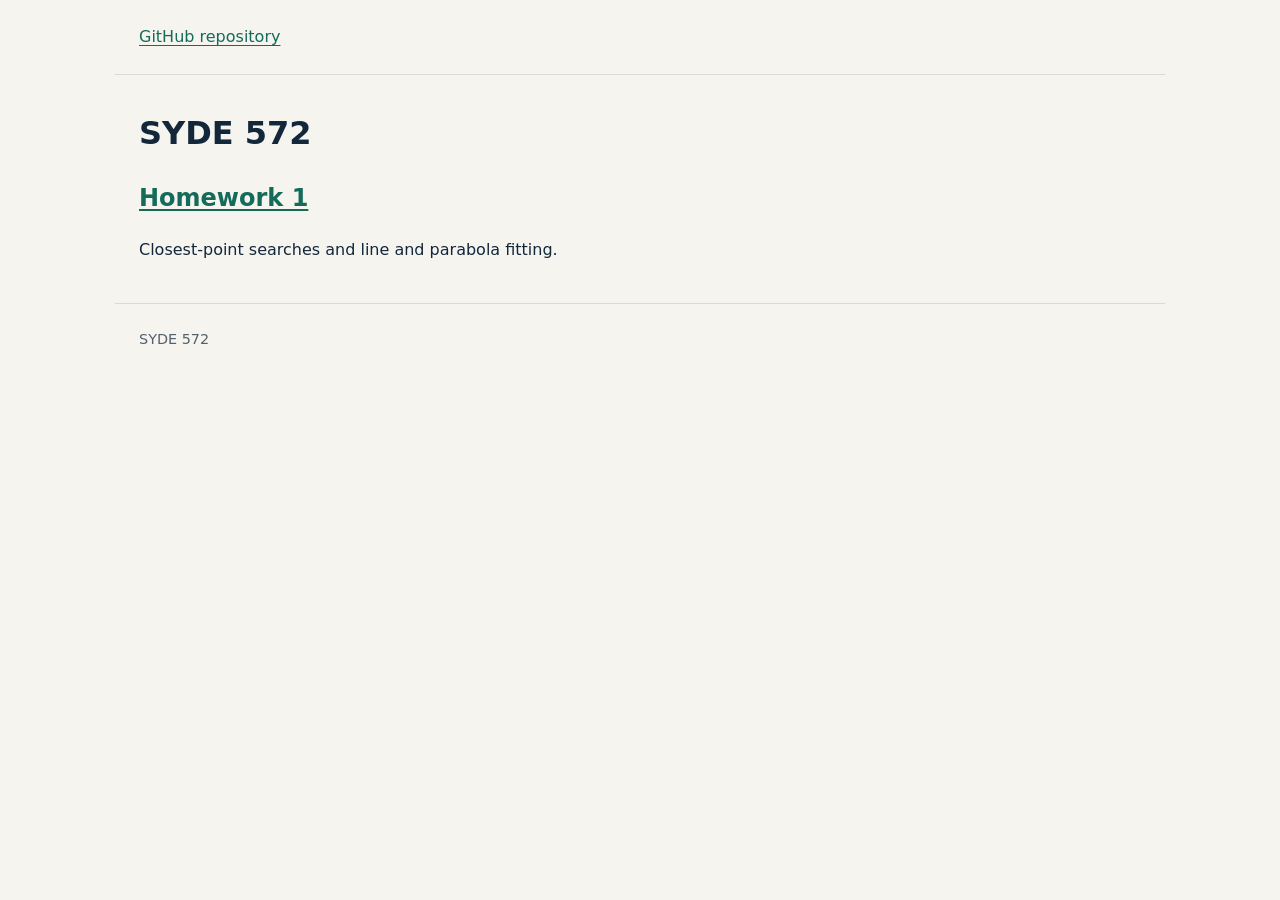
==== index.html @ 275a668e "Simplify homework site and update general parabola and handwritten solutions" ====
<!doctype html>
<html lang="en"><head><meta charset="utf-8"><meta name="viewport" content="width=device-width,initial-scale=1"><title>SYDE 572</title><link rel="stylesheet" href="HW1/docs/style.css"></head>
<body><header><a href="https://github.com/AyaanIqbal/SYDE572">GitHub repository</a></header><main><h1>SYDE 572</h1><h2><a href="HW1/docs/">Homework 1</a></h2><p>Closest-point searches and line and parabola fitting.</p></main><footer>SYDE 572</footer></body></html>
---- HW1/docs/style.css ----
*{box-sizing:border-box}body{margin:0;background:#f5f4ef;color:#13273a;font:16px/1.6 system-ui,sans-serif}header,main,footer{max-width:1050px;margin:auto;padding:24px}header{display:flex;gap:24px;border-bottom:1px solid #d6dbd6}main{padding-top:12px}a{color:#146b59;text-underline-offset:3px}a:hover{text-decoration-thickness:2px}h1{font-size:2rem;margin-bottom:12px}h2{font-size:1.5rem}h3{font-size:1.15rem}section{margin:32px 0;padding-top:12px;border-top:1px solid #d6dbd6}.equation{background:#e9eeea;padding:12px 16px;margin:12px 0;overflow-x:auto;font-family:Georgia,serif;font-size:1.1rem}table{border-collapse:collapse;width:100%;font-variant-numeric:tabular-nums}td,th{text-align:left;padding:8px 12px;border-bottom:1px solid #d6dbd6;white-space:nowrap}.table-wrap{overflow-x:auto}figure{margin:20px 0}img{width:100%;height:auto}figcaption,footer{color:#52616b;font-size:.9rem}details{margin:16px 0}summary{cursor:pointer;color:#146b59}code,pre{font-size:.9rem}pre{padding:16px;background:#e9eeea;overflow-x:auto}footer{border-top:1px solid #d6dbd6}@media(max-width:600px){header,main,footer{padding:16px}h1{font-size:1.75rem}td,th{padding:8px}}
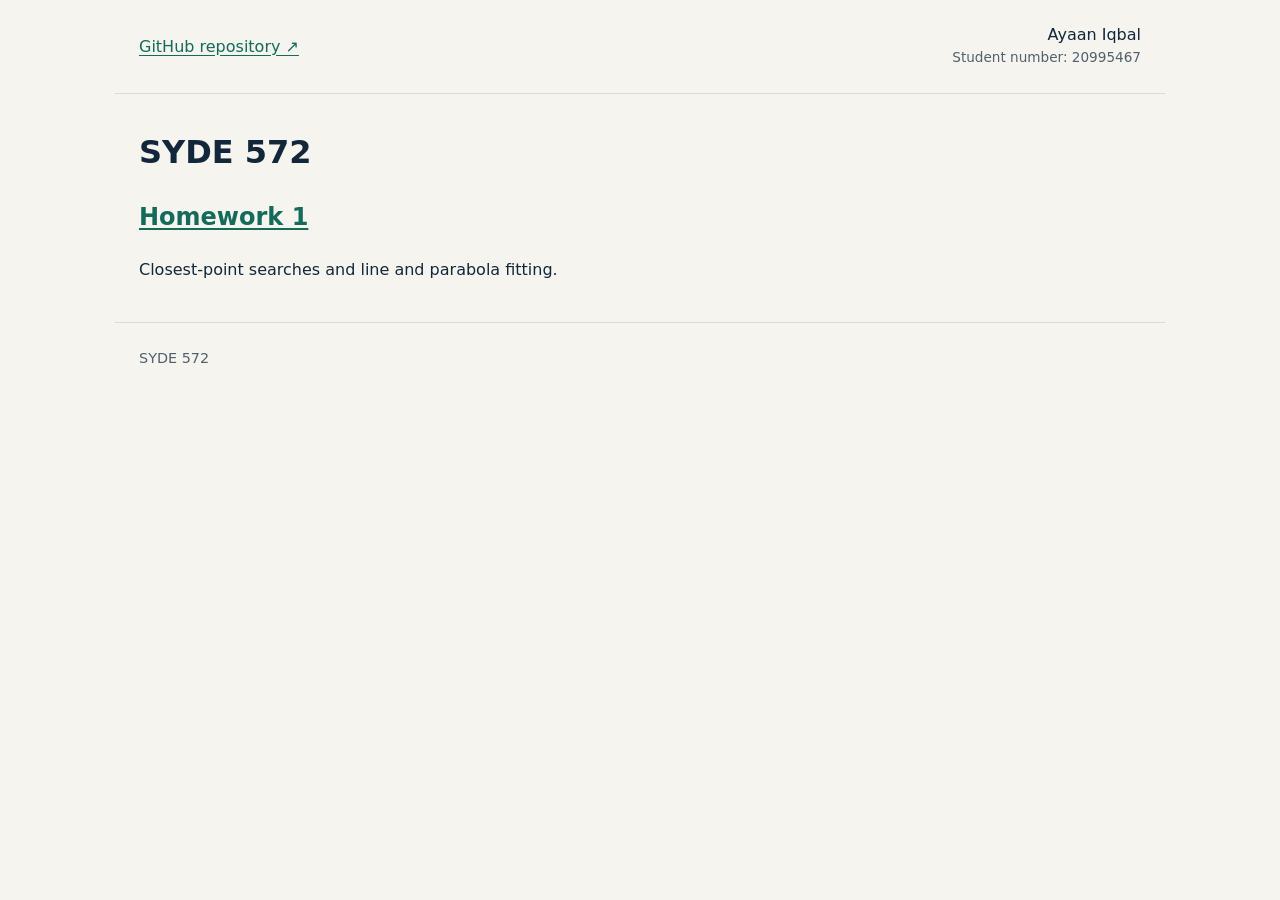
==== commit 1814229a: "Explain search iterations and refine homework navigation" ====
--- a/index.html
+++ b/index.html
@@ -1,3 +1,3 @@
 <!doctype html>
-<html lang="en"><head><meta charset="utf-8"><meta name="viewport" content="width=device-width,initial-scale=1"><title>SYDE 572</title><link rel="stylesheet" href="HW1/docs/style.css"></head>
-<body><header><a href="https://github.com/AyaanIqbal/SYDE572">GitHub repository</a></header><main><h1>SYDE 572</h1><h2><a href="HW1/docs/">Homework 1</a></h2><p>Closest-point searches and line and parabola fitting.</p></main><footer>SYDE 572</footer></body></html>+<html lang="en"><head><meta charset="utf-8"><meta name="viewport" content="width=device-width,initial-scale=1"><title>SYDE 572</title><link rel="stylesheet" href="HW1/docs/style.css"><link rel="icon" href="data:image/svg+xml,%3Csvg xmlns='http://www.w3.org/2000/svg' viewBox='0 0 40 40'%3E%3Crect width='40' height='40' rx='8' fill='%2313273a'/%3E%3Cpath d='M6 8Q20 52 34 8' fill='none' stroke='%237ed7bf' stroke-width='3'/%3E%3C/svg%3E"></head>
+<body><header><a href="https://github.com/AyaanIqbal/SYDE572" target="_blank" rel="noopener noreferrer">GitHub repository ↗</a><div class="student">Ayaan Iqbal<br><span>Student number: 20995467</span></div></header><main><h1>SYDE 572</h1><h2><a href="HW1/docs/">Homework 1</a></h2><p>Closest-point searches and line and parabola fitting.</p></main><footer>SYDE 572</footer></body></html>
--- a/HW1/docs/style.css
+++ b/HW1/docs/style.css
@@ -1 +1,3 @@
 *{box-sizing:border-box}body{margin:0;background:#f5f4ef;color:#13273a;font:16px/1.6 system-ui,sans-serif}header,main,footer{max-width:1050px;margin:auto;padding:24px}header{display:flex;gap:24px;border-bottom:1px solid #d6dbd6}main{padding-top:12px}a{color:#146b59;text-underline-offset:3px}a:hover{text-decoration-thickness:2px}h1{font-size:2rem;margin-bottom:12px}h2{font-size:1.5rem}h3{font-size:1.15rem}section{margin:32px 0;padding-top:12px;border-top:1px solid #d6dbd6}.equation{background:#e9eeea;padding:12px 16px;margin:12px 0;overflow-x:auto;font-family:Georgia,serif;font-size:1.1rem}table{border-collapse:collapse;width:100%;font-variant-numeric:tabular-nums}td,th{text-align:left;padding:8px 12px;border-bottom:1px solid #d6dbd6;white-space:nowrap}.table-wrap{overflow-x:auto}figure{margin:20px 0}img{width:100%;height:auto}figcaption,footer{color:#52616b;font-size:.9rem}details{margin:16px 0}summary{cursor:pointer;color:#146b59}code,pre{font-size:.9rem}pre{padding:16px;background:#e9eeea;overflow-x:auto}footer{border-top:1px solid #d6dbd6}@media(max-width:600px){header,main,footer{padding:16px}h1{font-size:1.75rem}td,th{padding:8px}}
+
+header{align-items:center}.student{margin-left:auto;text-align:right;line-height:1.4}.student span{font-size:.85rem;color:#52616b}li{margin:6px 0}
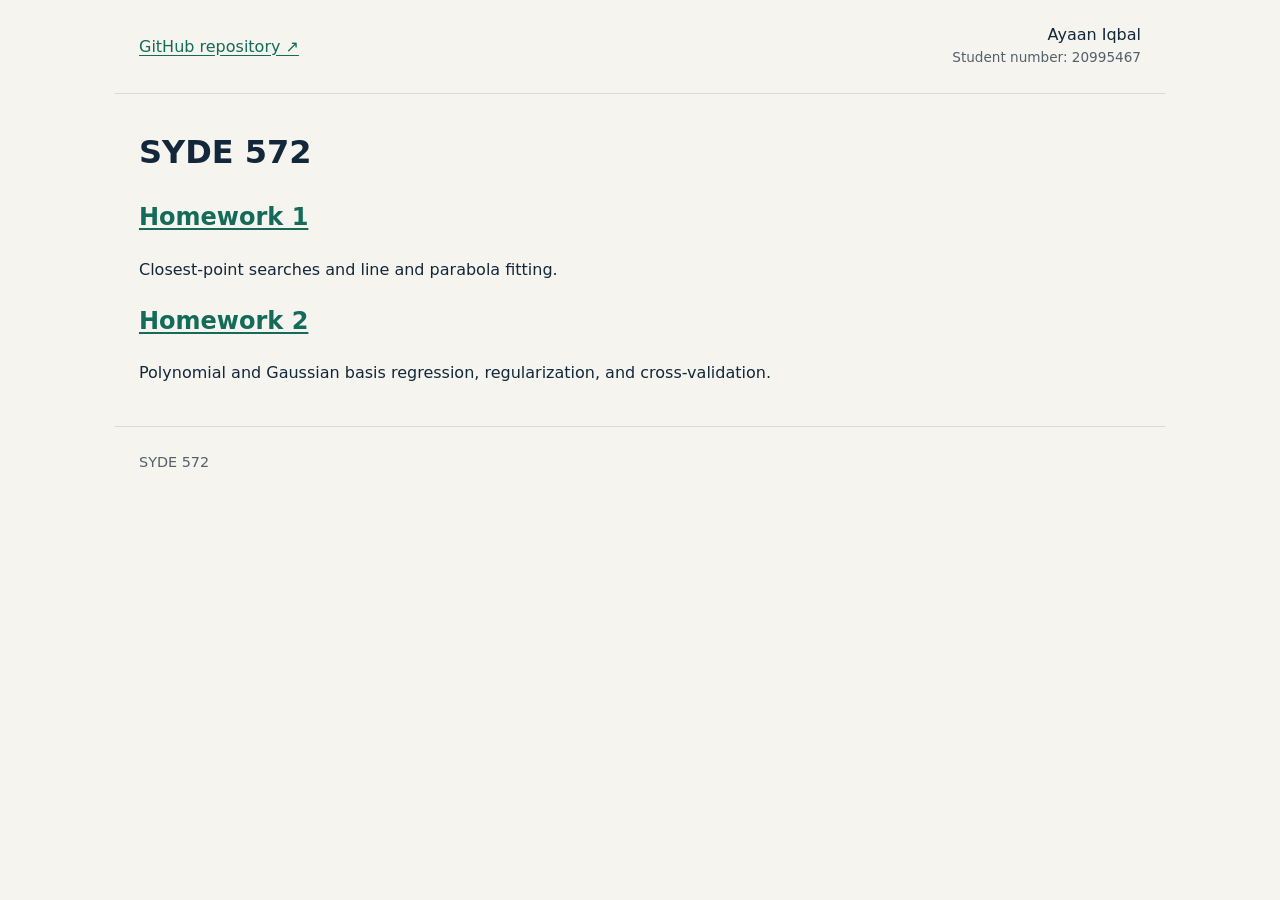
==== commit 2307e478: "feat(A2): add Homework 2 website linked to current plots, results, and source" ====
--- a/index.html
+++ b/index.html
@@ -1,3 +1,3 @@
 <!doctype html>
 <html lang="en"><head><meta charset="utf-8"><meta name="viewport" content="width=device-width,initial-scale=1"><title>SYDE 572</title><link rel="stylesheet" href="HW1/docs/style.css"><link rel="icon" href="data:image/svg+xml,%3Csvg xmlns='http://www.w3.org/2000/svg' viewBox='0 0 40 40'%3E%3Crect width='40' height='40' rx='8' fill='%2313273a'/%3E%3Cpath d='M6 8Q20 52 34 8' fill='none' stroke='%237ed7bf' stroke-width='3'/%3E%3C/svg%3E"></head>
-<body><header><a href="https://github.com/AyaanIqbal/SYDE572" target="_blank" rel="noopener noreferrer">GitHub repository ↗</a><div class="student">Ayaan Iqbal<br><span>Student number: 20995467</span></div></header><main><h1>SYDE 572</h1><h2><a href="HW1/docs/">Homework 1</a></h2><p>Closest-point searches and line and parabola fitting.</p></main><footer>SYDE 572</footer></body></html>+<body><header><a href="https://github.com/AyaanIqbal/SYDE572" target="_blank" rel="noopener noreferrer">GitHub repository ↗</a><div class="student">Ayaan Iqbal<br><span>Student number: 20995467</span></div></header><main><h1>SYDE 572</h1><h2><a href="HW1/">Homework 1</a></h2><p>Closest-point searches and line and parabola fitting.</p><h2><a href="HW2/">Homework 2</a></h2><p>Polynomial and Gaussian basis regression, regularization, and cross-validation.</p></main><footer>SYDE 572</footer></body></html>
--- a/HW1/docs/style.css
+++ b/HW1/docs/style.css
@@ -1,3 +1,7 @@
 *{box-sizing:border-box}body{margin:0;background:#f5f4ef;color:#13273a;font:16px/1.6 system-ui,sans-serif}header,main,footer{max-width:1050px;margin:auto;padding:24px}header{display:flex;gap:24px;border-bottom:1px solid #d6dbd6}main{padding-top:12px}a{color:#146b59;text-underline-offset:3px}a:hover{text-decoration-thickness:2px}h1{font-size:2rem;margin-bottom:12px}h2{font-size:1.5rem}h3{font-size:1.15rem}section{margin:32px 0;padding-top:12px;border-top:1px solid #d6dbd6}.equation{background:#e9eeea;padding:12px 16px;margin:12px 0;overflow-x:auto;font-family:Georgia,serif;font-size:1.1rem}table{border-collapse:collapse;width:100%;font-variant-numeric:tabular-nums}td,th{text-align:left;padding:8px 12px;border-bottom:1px solid #d6dbd6;white-space:nowrap}.table-wrap{overflow-x:auto}figure{margin:20px 0}img{width:100%;height:auto}figcaption,footer{color:#52616b;font-size:.9rem}details{margin:16px 0}summary{cursor:pointer;color:#146b59}code,pre{font-size:.9rem}pre{padding:16px;background:#e9eeea;overflow-x:auto}footer{border-top:1px solid #d6dbd6}@media(max-width:600px){header,main,footer{padding:16px}h1{font-size:1.75rem}td,th{padding:8px}}
 
 header{align-items:center}.student{margin-left:auto;text-align:right;line-height:1.4}.student span{font-size:.85rem;color:#52616b}li{margin:6px 0}
+
+.code-panel{margin:16px 0 12px;border:1px solid #344859;border-radius:8px;overflow:hidden;background:#142330;color:#e1e8ef}.code-label{display:flex;justify-content:space-between;gap:16px;padding:10px 16px;background:#1c3040;border-bottom:1px solid #344859;color:#c5d4e0;font:12px/1.5 ui-monospace,SFMono-Regular,Consolas,monospace}.code-label span{color:#9ecfbd}.code-panel pre{margin:0;padding:18px;background:transparent;tab-size:4;line-height:1.65;overflow-x:auto}.code-panel code{font:13px/1.65 ui-monospace,SFMono-Regular,Consolas,monospace;color:#e1e8ef}.tok-kw{color:#d4adff}.tok-str{color:#b1df9b}.tok-num{color:#ffcd89}.tok-comment{color:#9eafbc;font-style:italic}.tok-name{color:#b7daf5}.tok-op{color:#f0a5b6}h4{font-size:1rem;margin-bottom:8px}
+
+.code-caption{margin-top:8px;color:#52616b;font-size:.9rem;line-height:1.5}
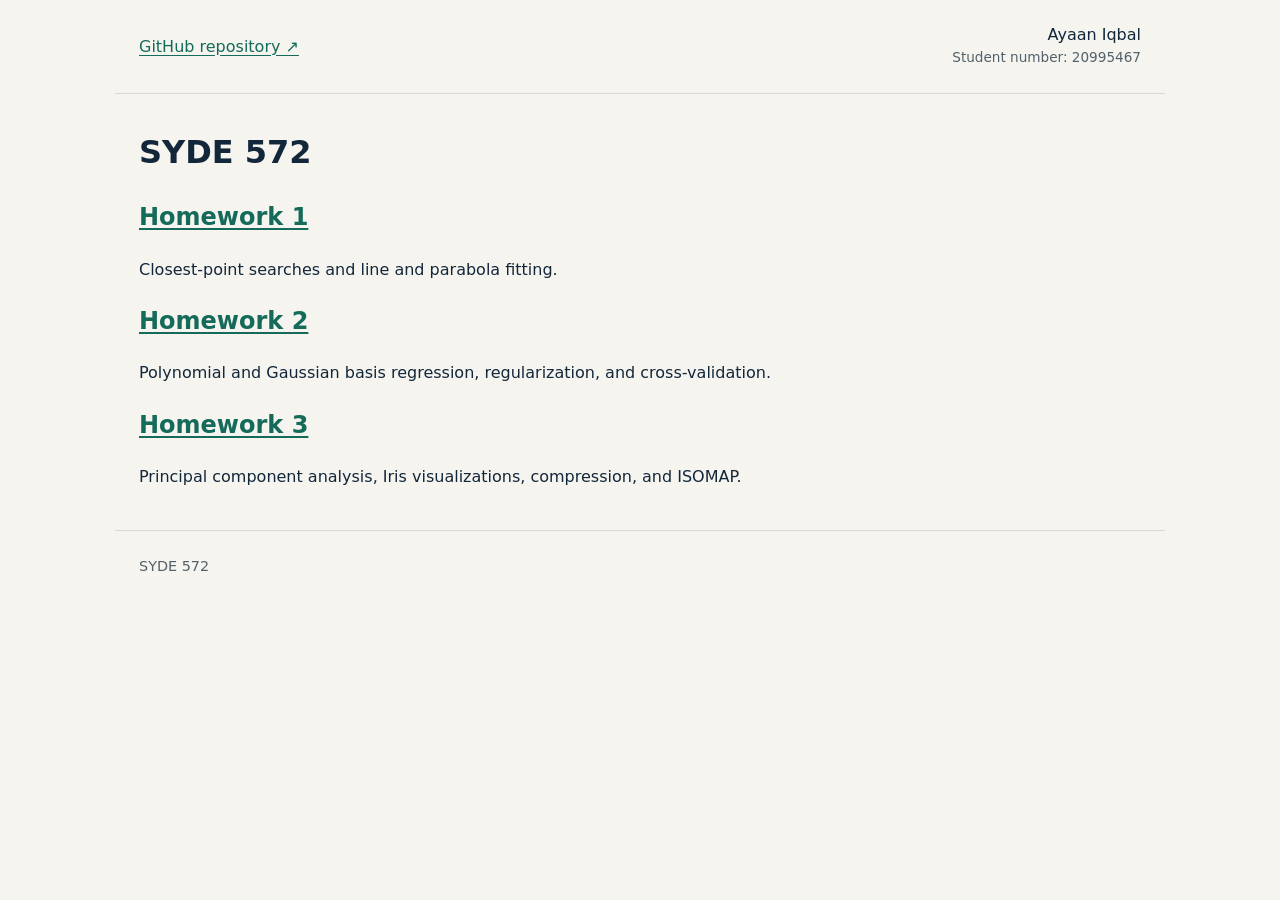
==== commit 3fc984c0: "feat(A3): added A3 to website" ====
--- a/index.html
+++ b/index.html
@@ -1,3 +1,3 @@
 <!doctype html>
 <html lang="en"><head><meta charset="utf-8"><meta name="viewport" content="width=device-width,initial-scale=1"><title>SYDE 572</title><link rel="stylesheet" href="HW1/docs/style.css"><link rel="icon" href="data:image/svg+xml,%3Csvg xmlns='http://www.w3.org/2000/svg' viewBox='0 0 40 40'%3E%3Crect width='40' height='40' rx='8' fill='%2313273a'/%3E%3Cpath d='M6 8Q20 52 34 8' fill='none' stroke='%237ed7bf' stroke-width='3'/%3E%3C/svg%3E"></head>
-<body><header><a href="https://github.com/AyaanIqbal/SYDE572" target="_blank" rel="noopener noreferrer">GitHub repository ↗</a><div class="student">Ayaan Iqbal<br><span>Student number: 20995467</span></div></header><main><h1>SYDE 572</h1><h2><a href="HW1/">Homework 1</a></h2><p>Closest-point searches and line and parabola fitting.</p><h2><a href="HW2/">Homework 2</a></h2><p>Polynomial and Gaussian basis regression, regularization, and cross-validation.</p></main><footer>SYDE 572</footer></body></html>+<body><header><a href="https://github.com/AyaanIqbal/SYDE572" target="_blank" rel="noopener noreferrer">GitHub repository ↗</a><div class="student">Ayaan Iqbal<br><span>Student number: 20995467</span></div></header><main><h1>SYDE 572</h1><h2><a href="HW1/">Homework 1</a></h2><p>Closest-point searches and line and parabola fitting.</p><h2><a href="HW2/">Homework 2</a></h2><p>Polynomial and Gaussian basis regression, regularization, and cross-validation.</p><h2><a href="HW3/">Homework 3</a></h2><p>Principal component analysis, Iris visualizations, compression, and ISOMAP.</p></main><footer>SYDE 572</footer></body></html>
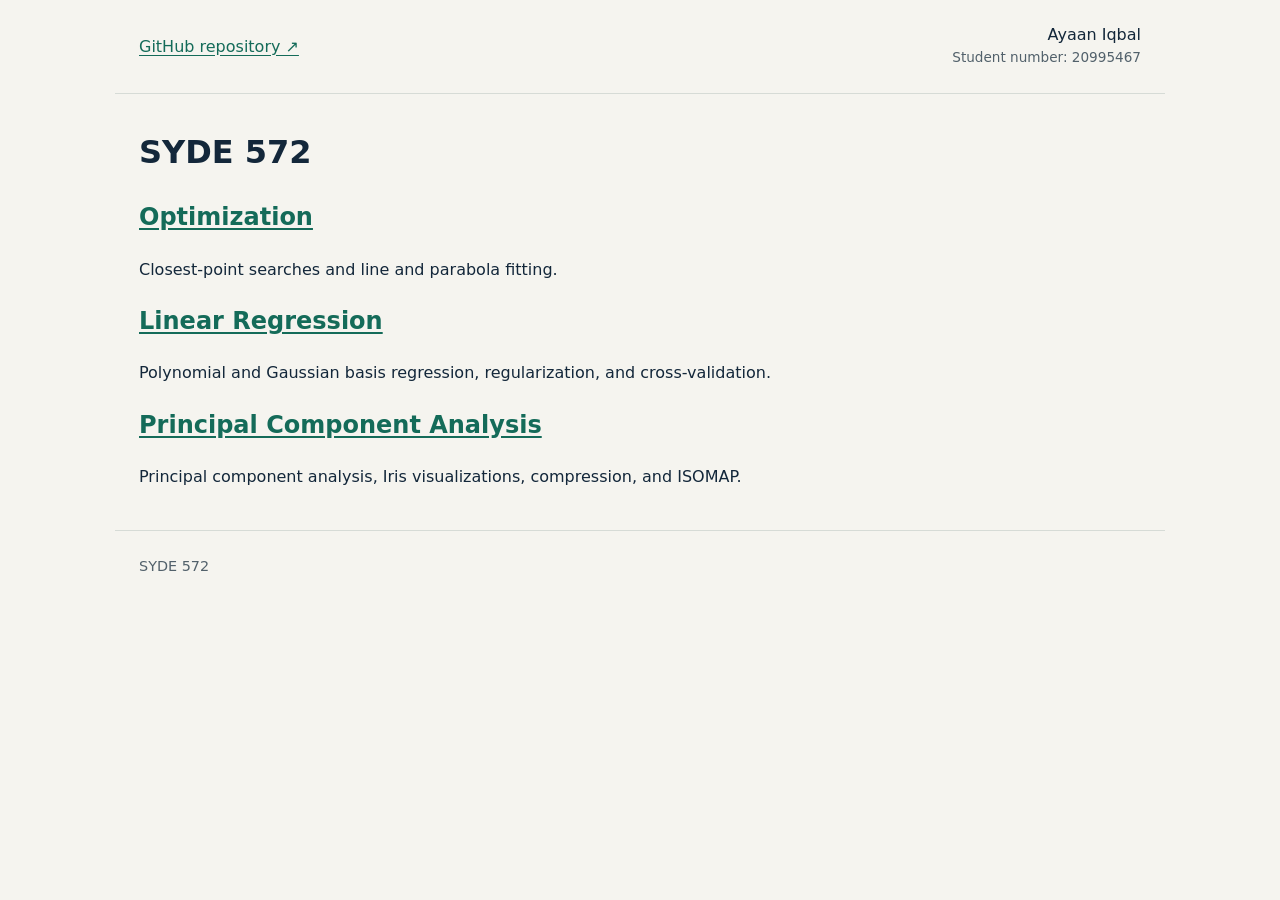
==== commit 3ade1ce7: "fix: rename homepage assignment headers" ====
--- a/index.html
+++ b/index.html
@@ -1,3 +1,3 @@
 <!doctype html>
 <html lang="en"><head><meta charset="utf-8"><meta name="viewport" content="width=device-width,initial-scale=1"><title>SYDE 572</title><link rel="stylesheet" href="HW1/docs/style.css"><link rel="icon" href="data:image/svg+xml,%3Csvg xmlns='http://www.w3.org/2000/svg' viewBox='0 0 40 40'%3E%3Crect width='40' height='40' rx='8' fill='%2313273a'/%3E%3Cpath d='M6 8Q20 52 34 8' fill='none' stroke='%237ed7bf' stroke-width='3'/%3E%3C/svg%3E"></head>
-<body><header><a href="https://github.com/AyaanIqbal/SYDE572" target="_blank" rel="noopener noreferrer">GitHub repository ↗</a><div class="student">Ayaan Iqbal<br><span>Student number: 20995467</span></div></header><main><h1>SYDE 572</h1><h2><a href="HW1/">Homework 1</a></h2><p>Closest-point searches and line and parabola fitting.</p><h2><a href="HW2/">Homework 2</a></h2><p>Polynomial and Gaussian basis regression, regularization, and cross-validation.</p><h2><a href="HW3/">Homework 3</a></h2><p>Principal component analysis, Iris visualizations, compression, and ISOMAP.</p></main><footer>SYDE 572</footer></body></html>+<body><header><a href="https://github.com/AyaanIqbal/SYDE572" target="_blank" rel="noopener noreferrer">GitHub repository ↗</a><div class="student">Ayaan Iqbal<br><span>Student number: 20995467</span></div></header><main><h1>SYDE 572</h1><h2><a href="HW1/">Optimization</a></h2><p>Closest-point searches and line and parabola fitting.</p><h2><a href="HW2/">Linear Regression</a></h2><p>Polynomial and Gaussian basis regression, regularization, and cross-validation.</p><h2><a href="HW3/">Principal Component Analysis</a></h2><p>Principal component analysis, Iris visualizations, compression, and ISOMAP.</p></main><footer>SYDE 572</footer></body></html>
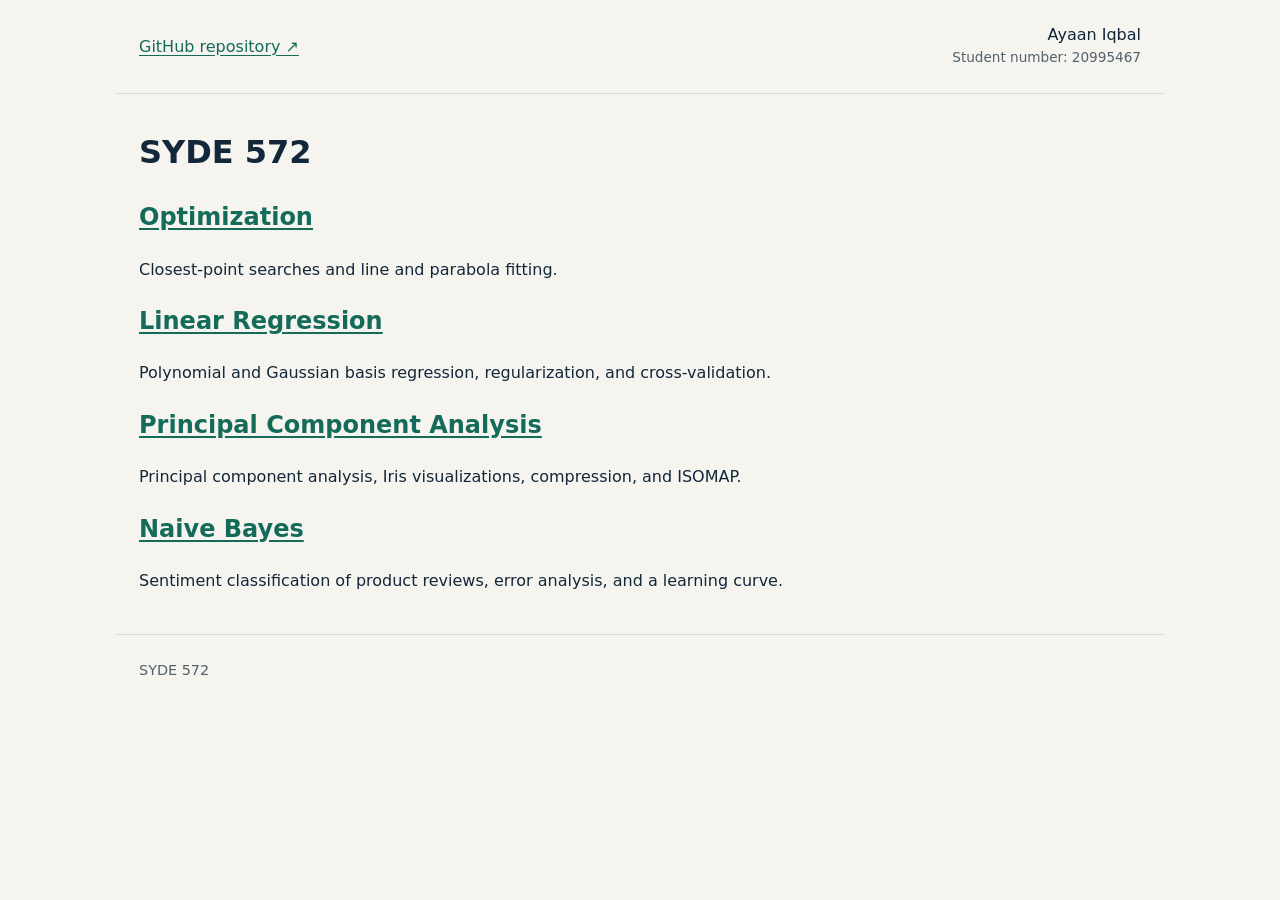
==== commit 400aba70: "feat(A4): add assignment page to course website" ====
--- a/index.html
+++ b/index.html
@@ -1,3 +1,3 @@
 <!doctype html>
 <html lang="en"><head><meta charset="utf-8"><meta name="viewport" content="width=device-width,initial-scale=1"><title>SYDE 572</title><link rel="stylesheet" href="HW1/docs/style.css"><link rel="icon" href="data:image/svg+xml,%3Csvg xmlns='http://www.w3.org/2000/svg' viewBox='0 0 40 40'%3E%3Crect width='40' height='40' rx='8' fill='%2313273a'/%3E%3Cpath d='M6 8Q20 52 34 8' fill='none' stroke='%237ed7bf' stroke-width='3'/%3E%3C/svg%3E"></head>
-<body><header><a href="https://github.com/AyaanIqbal/SYDE572" target="_blank" rel="noopener noreferrer">GitHub repository ↗</a><div class="student">Ayaan Iqbal<br><span>Student number: 20995467</span></div></header><main><h1>SYDE 572</h1><h2><a href="HW1/">Optimization</a></h2><p>Closest-point searches and line and parabola fitting.</p><h2><a href="HW2/">Linear Regression</a></h2><p>Polynomial and Gaussian basis regression, regularization, and cross-validation.</p><h2><a href="HW3/">Principal Component Analysis</a></h2><p>Principal component analysis, Iris visualizations, compression, and ISOMAP.</p></main><footer>SYDE 572</footer></body></html>+<body><header><a href="https://github.com/AyaanIqbal/SYDE572" target="_blank" rel="noopener noreferrer">GitHub repository ↗</a><div class="student">Ayaan Iqbal<br><span>Student number: 20995467</span></div></header><main><h1>SYDE 572</h1><h2><a href="HW1/">Optimization</a></h2><p>Closest-point searches and line and parabola fitting.</p><h2><a href="HW2/">Linear Regression</a></h2><p>Polynomial and Gaussian basis regression, regularization, and cross-validation.</p><h2><a href="HW3/">Principal Component Analysis</a></h2><p>Principal component analysis, Iris visualizations, compression, and ISOMAP.</p><h2><a href="HW4/">Naive Bayes</a></h2><p>Sentiment classification of product reviews, error analysis, and a learning curve.</p></main><footer>SYDE 572</footer></body></html>
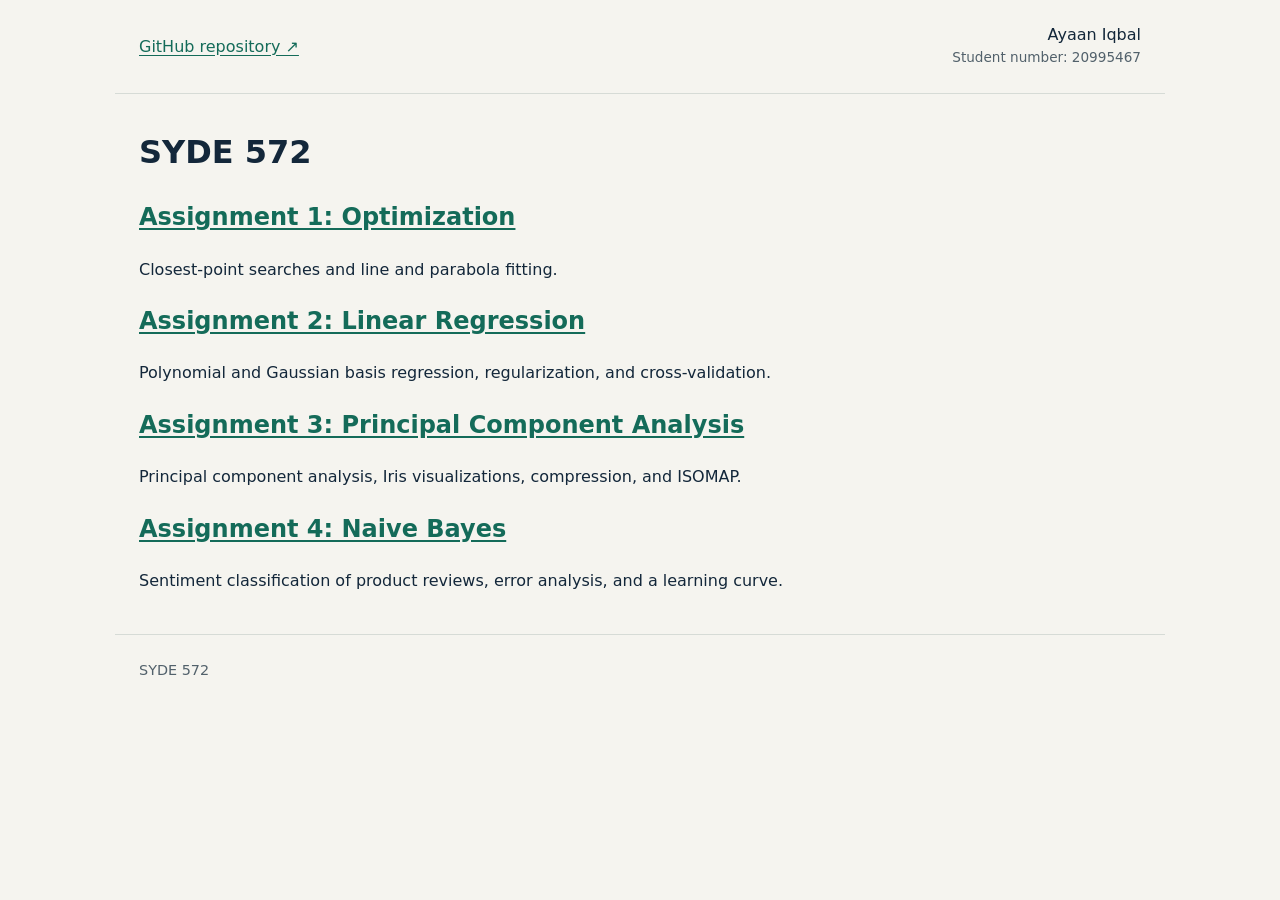
==== commit 6ff19be8: "fix: add assignment numbers to homepage links" ====
--- a/index.html
+++ b/index.html
@@ -1,3 +1,3 @@
 <!doctype html>
 <html lang="en"><head><meta charset="utf-8"><meta name="viewport" content="width=device-width,initial-scale=1"><title>SYDE 572</title><link rel="stylesheet" href="HW1/docs/style.css"><link rel="icon" href="data:image/svg+xml,%3Csvg xmlns='http://www.w3.org/2000/svg' viewBox='0 0 40 40'%3E%3Crect width='40' height='40' rx='8' fill='%2313273a'/%3E%3Cpath d='M6 8Q20 52 34 8' fill='none' stroke='%237ed7bf' stroke-width='3'/%3E%3C/svg%3E"></head>
-<body><header><a href="https://github.com/AyaanIqbal/SYDE572" target="_blank" rel="noopener noreferrer">GitHub repository ↗</a><div class="student">Ayaan Iqbal<br><span>Student number: 20995467</span></div></header><main><h1>SYDE 572</h1><h2><a href="HW1/">Optimization</a></h2><p>Closest-point searches and line and parabola fitting.</p><h2><a href="HW2/">Linear Regression</a></h2><p>Polynomial and Gaussian basis regression, regularization, and cross-validation.</p><h2><a href="HW3/">Principal Component Analysis</a></h2><p>Principal component analysis, Iris visualizations, compression, and ISOMAP.</p><h2><a href="HW4/">Naive Bayes</a></h2><p>Sentiment classification of product reviews, error analysis, and a learning curve.</p></main><footer>SYDE 572</footer></body></html>+<body><header><a href="https://github.com/AyaanIqbal/SYDE572" target="_blank" rel="noopener noreferrer">GitHub repository ↗</a><div class="student">Ayaan Iqbal<br><span>Student number: 20995467</span></div></header><main><h1>SYDE 572</h1><h2><a href="HW1/">Assignment 1: Optimization</a></h2><p>Closest-point searches and line and parabola fitting.</p><h2><a href="HW2/">Assignment 2: Linear Regression</a></h2><p>Polynomial and Gaussian basis regression, regularization, and cross-validation.</p><h2><a href="HW3/">Assignment 3: Principal Component Analysis</a></h2><p>Principal component analysis, Iris visualizations, compression, and ISOMAP.</p><h2><a href="HW4/">Assignment 4: Naive Bayes</a></h2><p>Sentiment classification of product reviews, error analysis, and a learning curve.</p></main><footer>SYDE 572</footer></body></html>
